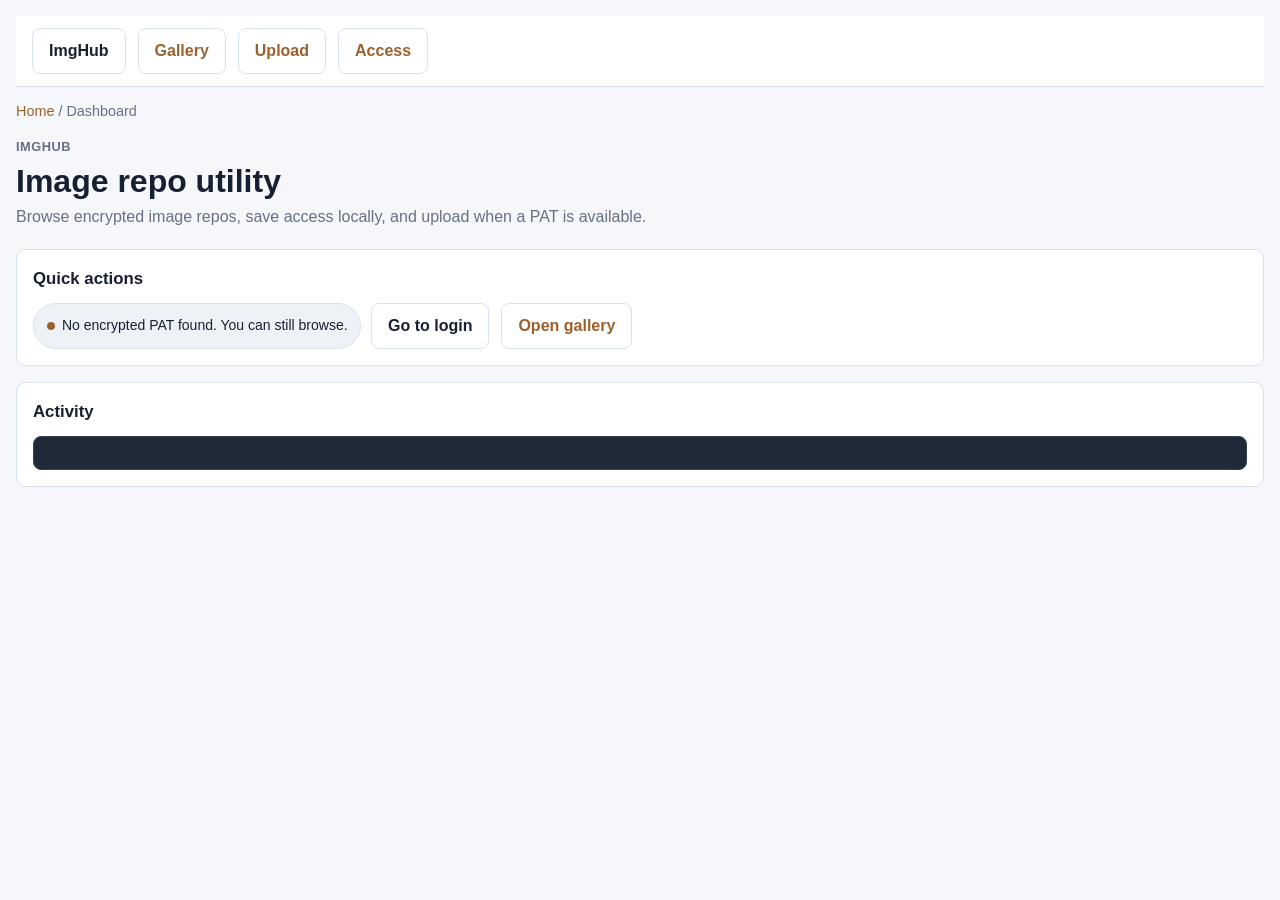
==== index.html @ 667917ce "Initial commit" ====
<!DOCTYPE html>
<html lang="en">
<head>
  <meta charset="UTF-8" />
  <meta name="viewport" content="width=device-width, initial-scale=1.0" />
  <title>ImgHub</title>
  <link rel="stylesheet" href="style.css" />
</head>
<body>
  <main class="app-shell">
    <header class="page-head">
      <nav class="row" aria-label="Primary navigation">
        <a href="index.html" class="button secondary">ImgHub</a>
        <a href="gallery.html" class="button ghost">Gallery</a>
        <a href="upload.html" class="button ghost">Upload</a>
        <a href="login.html" class="button ghost">Access</a>
      </nav>
      <p class="link-row">
        <a href="index.html">Home</a>
        <span aria-hidden="true"> / </span>
        <span>Dashboard</span>
      </p>
      <p class="page-kicker">ImgHub</p>
      <h1>Image repo utility</h1>
      <p class="page-subtitle">Browse encrypted image repos, save access locally, and upload when a PAT is available.</p>
    </header>

    <section class="card hero-card">
      <h2 class="card-title">Quick actions</h2>
      <div class="status-block">
        <div class="status-pill" id="homeText"></div>
        <div class="actions">
          <button id="loginBtn" class="secondary">Manage access</button>
          <button id="uploadBtn">Upload</button>
          <button id="galleryBtn" class="ghost">Open gallery</button>
        </div>
      </div>
    </section>

    <section class="card">
      <h2 class="card-title">Activity</h2>
      <pre id="logBox" class="log-box"></pre>
    </section>
  </main>

  <script src="utils.js"></script>
  <script src="index.js"></script>
</body>
</html>
---- style.css ----
:root {
  color-scheme: light;

  --bg: #f5f7fb;
  --surface: #ffffff;
  --accent: #9b602c;
  --text: #172033;
  --accent-soft: #e4bc7e;
  --surface-alt: #eef2f7;
  --muted: #667085;
  --border: #d9e1ec;
  --success: #177245;
  --danger: #c64040;
  --shadow: none;
  --radius-sm: 8px;
  --radius-md: 10px;
  --radius-lg: 12px;
  --container: 1200px;
}

* {
  box-sizing: border-box;
}

html {
  font-size: 16px;
}

body {
  margin: 0;
  min-height: 100vh;
  font-family: -apple-system, BlinkMacSystemFont, "Segoe UI", Roboto, sans-serif;
  line-height: 1.5;
  color: var(--text);
  background: var(--bg);
}

nav {
  width: 100%;
  background: var(--surface);
  border-bottom: 1px solid var(--border);
  padding: 0.75rem 1rem;
}

main {
  width: 100%;
  margin: 0;
  padding: 1rem;
}

a {
  color: var(--accent);
  text-decoration: none;
}

a:hover {
  text-decoration: underline;
}

button,
input,
textarea,
select {
  font: inherit;
}

button {
  border: none;
  cursor: pointer;
  transition: background-color 0.15s ease, border-color 0.15s ease;
}

button:focus-visible,
input:focus-visible,
textarea:focus-visible,
a:focus-visible {
  outline: 2px solid var(--accent);
  outline-offset: 2px;
}

.app-shell {
  display: grid;
  grid-template-columns: 1fr;
  gap: 1rem;
  align-items: start;
}

.page-head {
  margin-bottom: 0.25rem;
}

.page-head h1 {
  font-size: 2rem;
  font-weight: 700;
  margin: 0 0 0.25rem;
  line-height: 1.2;
}

.page-kicker {
  margin: 0 0 0.35rem;
  font-size: 0.8rem;
  font-weight: 600;
  color: var(--muted);
  text-transform: uppercase;
  letter-spacing: 0.04em;
}

.page-subtitle {
  color: var(--muted);
  font-size: 1rem;
  margin: 0;
}

.card {
  background: var(--surface);
  border: 1px solid var(--border);
  border-radius: var(--radius-md);
  padding: 1rem;
  box-shadow: none;
}

.card-title {
  font-size: 1.05rem;
  font-weight: 600;
  margin: 0 0 0.75rem;
  color: var(--text);
}

.card-text {
  color: var(--muted);
  margin: 0;
}

.row,
.actions,
.viewer-toolbar,
.repo-actions {
  display: flex;
  gap: 0.75rem;
  align-items: center;
  flex-wrap: wrap;
}

.button,
button,
input[type="submit"] {
  padding: 0.625rem 1rem;
  border-radius: 8px;
  background: var(--accent);
  color: white;
  font-weight: 600;
  border: 1px solid transparent;
}

.button:hover,
button:hover {
  background: color-mix(in srgb, var(--accent) 90%, black);
}

button.secondary,
.button.secondary {
  background: #fff;
  color: var(--text);
  border-color: var(--border);
}

button.ghost,
.button.ghost {
  background: transparent;
  color: var(--accent);
  border-color: var(--border);
}

button.danger,
.button.danger {
  background: #fff;
  color: var(--danger);
  border-color: #f1caca;
}

form {
  display: block;
}

.field {
  margin-bottom: 1rem;
}

label {
  display: block;
  margin-bottom: 0.35rem;
  font-weight: 600;
  color: var(--text);
}

input[type="text"],
input[type="password"],
textarea,
input[type="file"] {
  width: 100%;
  padding: 0.7rem 0.85rem;
  border: 1px solid var(--border);
  border-radius: 8px;
  background: #fff;
  font-size: 1rem;
}

input[type="text"]:focus,
input[type="password"]:focus,
textarea:focus,
input[type="file"]:focus {
  border-color: var(--accent);
  outline: none;
  box-shadow: 0 0 0 2px color-mix(in srgb, var(--accent) 14%, transparent);
}

textarea {
  min-height: 110px;
  resize: vertical;
}

input[type="file"] {
  background: var(--surface-alt);
}

.check-row {
  display: inline-flex;
  align-items: center;
  gap: 0.6rem;
  padding: 0.65rem 0.85rem;
  border: 1px solid var(--border);
  border-radius: 8px;
  background: var(--surface-alt);
}

.check-row input[type="checkbox"] {
  width: 16px;
  height: 16px;
  margin: 0;
}

.helper,
.link-row {
  color: var(--muted);
  font-size: 0.9rem;
}

.status-block {
  display: flex;
  flex-wrap: wrap;
  gap: 0.6rem;
  margin: 0.75rem 0 0;
}

.status-pill {
  display: inline-flex;
  align-items: center;
  gap: 0.45rem;
  padding: 0.45rem 0.8rem;
  border-radius: 999px;
  background: var(--surface-alt);
  border: 1px solid var(--border);
  font-size: 0.875rem;
  font-weight: 500;
}

.status-pill::before {
  content: "";
  width: 8px;
  height: 8px;
  border-radius: 50%;
  background: var(--accent);
}

pre,
.log-box {
  background: #1f2937;
  color: #e5e7eb;
  padding: 1rem;
  border-radius: 8px;
  font-family: Monaco, Menlo, monospace;
  font-size: 0.875rem;
  line-height: 1.5;
  overflow: auto;
  border: 1px solid #374151;
  margin: 0.75rem 0 0;
}

/* gallery list page: galleries as responsive grid items */
.repo-list {
  display: grid;
  grid-template-columns: repeat(auto-fit, minmax(240px, 1fr));
  gap: 1rem;
}

.repo-item {
  display: flex;
  flex-direction: column;
  justify-content: space-between;
  align-items: stretch;
  gap: 0.75rem;
  padding: 0.9rem;
  border: 1px solid var(--border);
  border-radius: 10px;
  background: var(--surface);
  transition: background 0.15s ease, border-color 0.15s ease;
}

.repo-item:hover {
  background: var(--surface-alt);
}

.repo-name {
  font-weight: 600;
  font-size: 1rem;
  color: var(--text);
  word-break: break-word;
}

.repo-label {
  font-size: 0.72rem;
  color: var(--muted);
  text-transform: uppercase;
  letter-spacing: 0.04em;
  margin-bottom: 0.2rem;
  font-weight: 600;
}

.empty-state {
  padding: 2rem 1rem;
  border: 1px dashed var(--border);
  border-radius: 10px;
  background: #fff;
  text-align: center;
  color: var(--muted);
}

.empty-state::before {
  content: "📭";
  display: block;
  font-size: 2rem;
  margin-bottom: 0.6rem;
}

/* gallery images */
.gallery-grid {
  display: grid;
  grid-template-columns: repeat(auto-fit, minmax(180px, 1fr));
  gap: 0.75rem;
}

#images canvas {
  width: 100%;
  height: auto;
  border-radius: 8px;
  border: 1px solid var(--border);
  display: block;
}

.carousel-overlay {
  position: fixed;
  inset: 0;
  z-index: 9999;
  display: none;
  align-items: center;
  justify-content: center;
  background: rgba(0, 0, 0, 0.9);
}

.carousel-nav,
.carousel-close {
  position: absolute;
  width: 44px;
  height: 44px;
  border-radius: 50%;
  background: rgba(255, 255, 255, 0.16);
  border: 1px solid rgba(255, 255, 255, 0.25);
  color: white;
  font-size: 1.25rem;
  display: flex;
  align-items: center;
  justify-content: center;
  cursor: pointer;
}

.carousel-prev {
  left: 1rem;
  top: 50%;
  transform: translateY(-50%);
}

.carousel-next {
  right: 1rem;
  top: 50%;
  transform: translateY(-50%);
}

.carousel-close {
  top: 1rem;
  right: 1rem;
}

.carousel-canvas {
  max-width: 92vw;
  max-height: 92vh;
  border-radius: 8px;
}

.hidden {
  display: none !important;
}

@media (max-width: 768px) {
  nav {
    padding: 0.75rem;
  }

  main {
    padding: 0.75rem;
  }

  .page-head h1 {
    font-size: 1.65rem;
  }

  .row,
  .actions,
  .viewer-toolbar,
  .repo-actions {
    align-items: stretch;
  }

  .repo-list {
    grid-template-columns: 1fr;
  }

  .gallery-grid {
    grid-template-columns: repeat(auto-fit, minmax(140px, 1fr));
  }
}



/* body {
  margin: 0;
  padding: 24px;
  font-family: Arial, sans-serif;
  line-height: 1.5;
}

main {
  max-width: 720px;
  margin: 0 auto;
}

h1, h2 {
  margin-top: 0;
}

section {
  margin-bottom: 24px;
}

label {
  display: block;
  margin-bottom: 12px;
}

input,
button {
  font: inherit;
  padding: 8px;
}

input[type="text"],
input[type="password"],
input[type="file"] {
  width: 100%;
  max-width: 100%;
  box-sizing: border-box;
}

button {
  cursor: pointer;
  margin-right: 8px;
  margin-bottom: 8px;
}

.row {
  display: flex;
  gap: 8px;
  flex-wrap: wrap;
}

.hidden {
  display: none;
}

.repo-item {
  display: flex;
  align-items: center;
  gap: 8px;
  margin-bottom: 8px;
}

.repo-name {
  cursor: pointer;
  text-decoration: underline;
}

pre {
  background: #f3f3f3;
  padding: 12px;
  overflow: auto;
} */
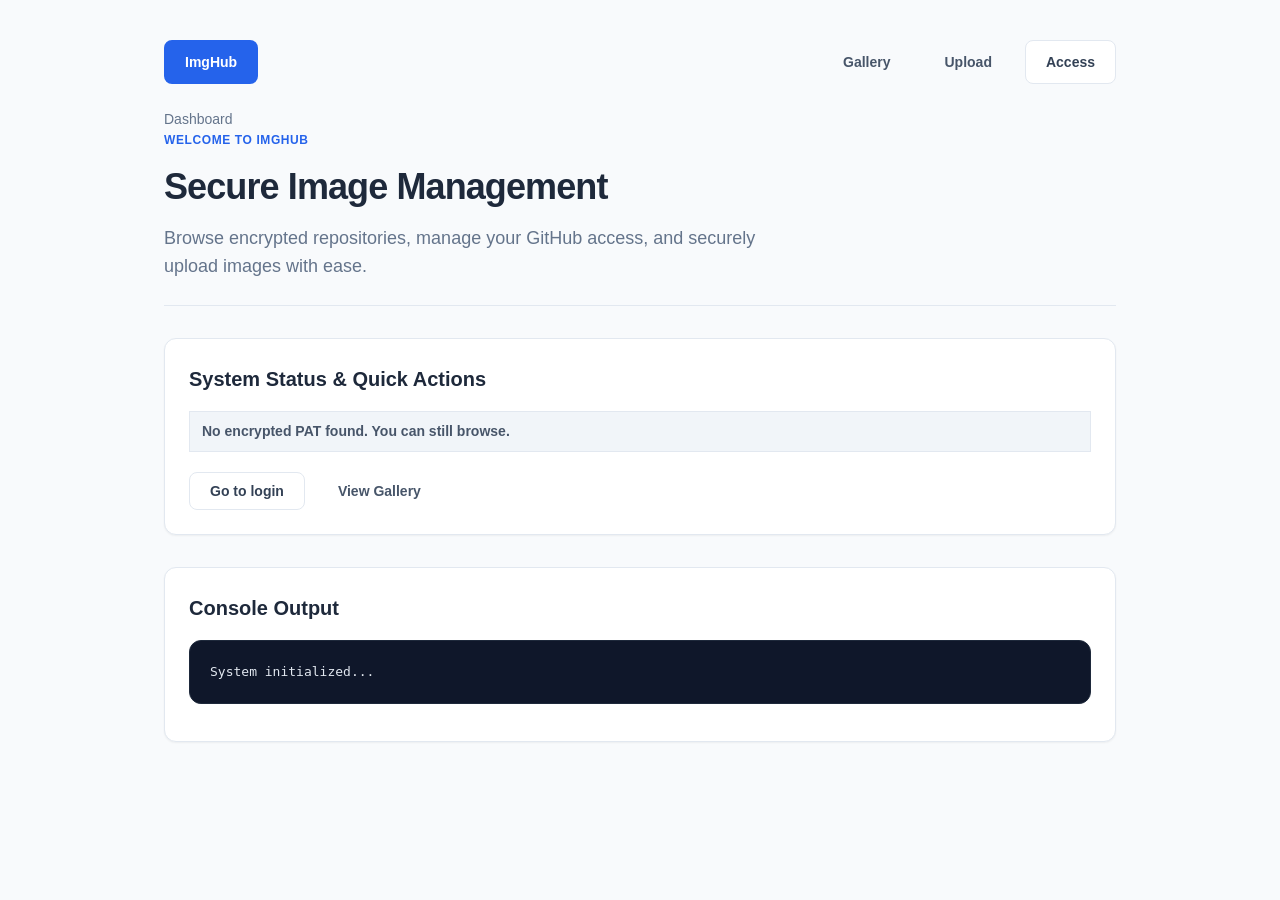
==== commit 6a94f399: "Improve UI/UX" ====
--- a/index.html
+++ b/index.html
@@ -3,47 +3,47 @@
 <head>
   <meta charset="UTF-8" />
   <meta name="viewport" content="width=device-width, initial-scale=1.0" />
-  <title>ImgHub</title>
+  <title>ImgHub | Secure Image Repository</title>
   <link rel="stylesheet" href="style.css" />
 </head>
 <body>
   <main class="app-shell">
     <header class="page-head">
       <nav class="row" aria-label="Primary navigation">
-        <a href="index.html" class="button secondary">ImgHub</a>
-        <a href="gallery.html" class="button ghost">Gallery</a>
-        <a href="upload.html" class="button ghost">Upload</a>
-        <a href="login.html" class="button ghost">Access</a>
+        <a href="index.html" class="button">ImgHub</a>
+        <div class="row" style="margin-left: auto;">
+          <a href="gallery.html" class="button ghost">Gallery</a>
+          <a href="upload.html" class="button ghost">Upload</a>
+          <a href="login.html" class="button secondary">Access</a>
+        </div>
       </nav>
-      <p class="link-row">
-        <a href="index.html">Home</a>
-        <span aria-hidden="true"> / </span>
+      <div class="link-row">
         <span>Dashboard</span>
-      </p>
-      <p class="page-kicker">ImgHub</p>
-      <h1>Image repo utility</h1>
-      <p class="page-subtitle">Browse encrypted image repos, save access locally, and upload when a PAT is available.</p>
+      </div>
+      <p class="page-kicker">Welcome to ImgHub</p>
+      <h1>Secure Image Management</h1>
+      <p class="page-subtitle">Browse encrypted repositories, manage your GitHub access, and securely upload images with ease.</p>
     </header>
 
     <section class="card hero-card">
-      <h2 class="card-title">Quick actions</h2>
+      <h2 class="card-title">System Status & Quick Actions</h2>
       <div class="status-block">
-        <div class="status-pill" id="homeText"></div>
+        <div class="status-bar" id="homeText">Checking status...</div>
         <div class="actions">
-          <button id="loginBtn" class="secondary">Manage access</button>
-          <button id="uploadBtn">Upload</button>
-          <button id="galleryBtn" class="ghost">Open gallery</button>
+          <button id="loginBtn" class="secondary">Manage Access</button>
+          <button id="uploadBtn">New Upload</button>
+          <button id="galleryBtn" class="ghost">View Gallery</button>
         </div>
       </div>
     </section>
 
     <section class="card">
-      <h2 class="card-title">Activity</h2>
-      <pre id="logBox" class="log-box"></pre>
+      <h2 class="card-title">Console Output</h2>
+      <pre id="logBox" class="log-box">System initialized...</pre>
     </section>
   </main>
 
   <script src="utils.js"></script>
   <script src="index.js"></script>
 </body>
-</html>+</html>
--- a/style.css
+++ b/style.css
@@ -1,21 +1,20 @@
 :root {
-  color-scheme: light;
-
-  --bg: #f5f7fb;
+  --bg: #f8fafc;
   --surface: #ffffff;
-  --accent: #9b602c;
-  --text: #172033;
-  --accent-soft: #e4bc7e;
-  --surface-alt: #eef2f7;
-  --muted: #667085;
-  --border: #d9e1ec;
-  --success: #177245;
-  --danger: #c64040;
-  --shadow: none;
-  --radius-sm: 8px;
-  --radius-md: 10px;
-  --radius-lg: 12px;
-  --container: 1200px;
+  --primary: #2563eb;
+  --primary-hover: #1d4ed8;
+  --text: #0f172a;
+  --text-muted: #64748b;
+  --border: #e2e8f0;
+  --border-focus: #3b82f6;
+  --success: #10b981;
+  --danger: #ef4444;
+  --shadow-sm: 0 1px 2px 0 rgb(0 0 0 / 0.05);
+  --shadow: 0 4px 6px -1px rgb(0 0 0 / 0.1), 0 2px 4px -2px rgb(0 0 0 / 0.1);
+  --shadow-md: 0 10px 15px -3px rgb(0 0 0 / 0.1), 0 4px 6px -4px rgb(0 0 0 / 0.1);
+  --radius: 0.75rem;
+  --container: 1000px;
+  --font-sans: "Inter", -apple-system, BlinkMacSystemFont, "Segoe UI", Roboto, sans-serif;
 }
 
 * {
@@ -24,492 +23,354 @@
 
 html {
   font-size: 16px;
+  -webkit-font-smoothing: antialiased;
+  -moz-osx-font-smoothing: grayscale;
 }
 
 body {
   margin: 0;
   min-height: 100vh;
-  font-family: -apple-system, BlinkMacSystemFont, "Segoe UI", Roboto, sans-serif;
-  line-height: 1.5;
+  font-family: var(--font-sans);
+  line-height: 1.6;
   color: var(--text);
   background: var(--bg);
 }
 
-nav {
-  width: 100%;
-  background: var(--surface);
+.app-shell {
+  max-width: var(--container);
+  margin: 0 auto;
+  padding: 2rem 1.5rem;
+  display: flex;
+  flex-direction: column;
+  gap: 2rem;
+}
+
+nav.row {
+  display: flex;
+  gap: 0.75rem;
+  align-items: center;
+  padding: 0.5rem 0;
+  margin-bottom: 1rem;
+}
+
+a {
+  color: var(--primary);
+  text-decoration: none;
+  transition: color 0.2s;
+}
+
+a:hover {
+  color: var(--primary-hover);
+}
+
+.page-head {
   border-bottom: 1px solid var(--border);
-  padding: 0.75rem 1rem;
-}
-
-main {
-  width: 100%;
+  padding-bottom: 1.5rem;
+}
+
+.page-head h1 {
+  font-size: 2.25rem;
+  font-weight: 800;
+  margin: 0.5rem 0;
+  letter-spacing: -0.025em;
+  color: #1e293b;
+}
+
+.page-kicker {
+  font-size: 0.75rem;
+  font-weight: 700;
+  color: var(--primary);
+  text-transform: uppercase;
+  letter-spacing: 0.05em;
   margin: 0;
-  padding: 1rem;
-}
-
-a {
-  color: var(--accent);
-  text-decoration: none;
-}
-
-a:hover {
-  text-decoration: underline;
-}
-
-button,
-input,
-textarea,
-select {
-  font: inherit;
-}
-
-button {
-  border: none;
-  cursor: pointer;
-  transition: background-color 0.15s ease, border-color 0.15s ease;
-}
-
-button:focus-visible,
-input:focus-visible,
-textarea:focus-visible,
-a:focus-visible {
-  outline: 2px solid var(--accent);
-  outline-offset: 2px;
-}
-
-.app-shell {
-  display: grid;
-  grid-template-columns: 1fr;
-  gap: 1rem;
-  align-items: start;
-}
-
-.page-head {
-  margin-bottom: 0.25rem;
-}
-
-.page-head h1 {
-  font-size: 2rem;
-  font-weight: 700;
-  margin: 0 0 0.25rem;
-  line-height: 1.2;
-}
-
-.page-kicker {
-  margin: 0 0 0.35rem;
-  font-size: 0.8rem;
-  font-weight: 600;
-  color: var(--muted);
-  text-transform: uppercase;
-  letter-spacing: 0.04em;
 }
 
 .page-subtitle {
-  color: var(--muted);
-  font-size: 1rem;
+  color: var(--text-muted);
+  font-size: 1.125rem;
+  max-width: 600px;
   margin: 0;
+}
+
+.link-row {
+  font-size: 0.875rem;
+  color: var(--text-muted);
+  margin-top: 1rem;
 }
 
 .card {
   background: var(--surface);
   border: 1px solid var(--border);
-  border-radius: var(--radius-md);
-  padding: 1rem;
-  box-shadow: none;
+  border-radius: var(--radius);
+  padding: 1.5rem;
+  box-shadow: var(--shadow-sm);
+  transition: transform 0.2s, box-shadow 0.2s;
 }
 
 .card-title {
-  font-size: 1.05rem;
+  font-size: 1.25rem;
+  font-weight: 700;
+  margin: 0 0 1rem;
+  color: #1e293b;
+}
+
+.status-block {
+  display: flex;
+  flex-direction: column;
+  gap: 1.25rem;
+}
+.status-bar {
+  display: inline-block;
+  padding: 0.5rem 0.75rem;
+  border: 1px solid var(--border);
+  background: #f1f5f9;
+  color: #475569;
+  font-size: 0.875rem;
   font-weight: 600;
-  margin: 0 0 0.75rem;
+}
+.actions, .row {
+  display: flex;
+  gap: 0.75rem;
+  align-items: center;
+  flex-wrap: wrap;
+}
+
+button, .button {
+  display: inline-flex;
+  align-items: center;
+  justify-content: center;
+  padding: 0.625rem 1.25rem;
+  font-size: 0.875rem;
+  font-weight: 600;
+  border-radius: 0.5rem;
+  cursor: pointer;
+  transition: all 0.2s;
+  border: 1px solid transparent;
+  background: var(--primary);
+  color: white;
+  font-family: inherit;
+}
+
+button:hover, .button:hover {
+  background: var(--primary-hover);
+  transform: translateY(-1px);
+  box-shadow: var(--shadow);
+}
+
+button:active, .button:active {
+  transform: translateY(0);
+}
+
+button.secondary, .button.secondary {
+  background: white;
+  color: #334155;
+  border-color: var(--border);
+}
+
+button.secondary:hover, .button.secondary:hover {
+  background: #f8fafc;
+  border-color: #cbd5e1;
+}
+
+button.ghost, .button.ghost {
+  background: transparent;
+  color: #475569;
+}
+
+button.ghost:hover, .button.ghost:hover {
+  background: #f1f5f9;
   color: var(--text);
 }
 
-.card-text {
-  color: var(--muted);
-  margin: 0;
-}
-
-.row,
-.actions,
-.viewer-toolbar,
-.repo-actions {
-  display: flex;
-  gap: 0.75rem;
-  align-items: center;
-  flex-wrap: wrap;
-}
-
-.button,
-button,
-input[type="submit"] {
-  padding: 0.625rem 1rem;
-  border-radius: 8px;
-  background: var(--accent);
-  color: white;
-  font-weight: 600;
-  border: 1px solid transparent;
-}
-
-.button:hover,
-button:hover {
-  background: color-mix(in srgb, var(--accent) 90%, black);
-}
-
-button.secondary,
-.button.secondary {
-  background: #fff;
-  color: var(--text);
-  border-color: var(--border);
-}
-
-button.ghost,
-.button.ghost {
-  background: transparent;
-  color: var(--accent);
-  border-color: var(--border);
-}
-
-button.danger,
-.button.danger {
-  background: #fff;
+button.danger, .button.danger {
+  background: white;
   color: var(--danger);
-  border-color: #f1caca;
-}
-
-form {
-  display: block;
+  border-color: #fecaca;
+}
+
+button.danger:hover, .button.danger:hover {
+  background: #fef2f2;
 }
 
 .field {
-  margin-bottom: 1rem;
+  margin-bottom: 1.5rem;
 }
 
 label {
   display: block;
-  margin-bottom: 0.35rem;
+  font-size: 0.875rem;
   font-weight: 600;
-  color: var(--text);
+  margin-bottom: 0.5rem;
+  color: #334155;
 }
 
 input[type="text"],
 input[type="password"],
-textarea,
-input[type="file"] {
+input[type="file"],
+textarea {
   width: 100%;
-  padding: 0.7rem 0.85rem;
-  border: 1px solid var(--border);
-  border-radius: 8px;
-  background: #fff;
-  font-size: 1rem;
-}
-
-input[type="text"]:focus,
-input[type="password"]:focus,
-textarea:focus,
-input[type="file"]:focus {
-  border-color: var(--accent);
+  padding: 0.625rem 0.875rem;
+  border-radius: 0.5rem;
+  border: 1px solid var(--border);
+  background: white;
+  font-size: 0.875rem;
+  color: var(--text);
+  transition: all 0.2s;
+}
+
+input:focus, textarea:focus {
   outline: none;
-  box-shadow: 0 0 0 2px color-mix(in srgb, var(--accent) 14%, transparent);
+  border-color: var(--border-focus);
+  box-shadow: 0 0 0 3px rgba(37, 99, 235, 0.1);
 }
 
 textarea {
-  min-height: 110px;
+  min-height: 120px;
   resize: vertical;
 }
 
-input[type="file"] {
-  background: var(--surface-alt);
-}
-
 .check-row {
-  display: inline-flex;
-  align-items: center;
-  gap: 0.6rem;
-  padding: 0.65rem 0.85rem;
-  border: 1px solid var(--border);
-  border-radius: 8px;
-  background: var(--surface-alt);
-}
-
-.check-row input[type="checkbox"] {
-  width: 16px;
-  height: 16px;
-  margin: 0;
-}
-
-.helper,
-.link-row {
-  color: var(--muted);
-  font-size: 0.9rem;
-}
-
-.status-block {
-  display: flex;
-  flex-wrap: wrap;
-  gap: 0.6rem;
-  margin: 0.75rem 0 0;
-}
-
-.status-pill {
-  display: inline-flex;
-  align-items: center;
-  gap: 0.45rem;
-  padding: 0.45rem 0.8rem;
-  border-radius: 999px;
-  background: var(--surface-alt);
-  border: 1px solid var(--border);
-  font-size: 0.875rem;
-  font-weight: 500;
-}
-
-.status-pill::before {
-  content: "";
-  width: 8px;
-  height: 8px;
-  border-radius: 50%;
-  background: var(--accent);
-}
-
-pre,
+  display: flex;
+  align-items: center;
+  gap: 0.75rem;
+  padding: 0.75rem 1rem;
+  background: #f8fafc;
+  border: 1px solid var(--border);
+  border-radius: 0.5rem;
+  cursor: pointer;
+  margin-bottom: 1.5rem;
+}
+
+.check-row:hover {
+  border-color: #cbd5e1;
+}
+
 .log-box {
-  background: #1f2937;
-  color: #e5e7eb;
-  padding: 1rem;
-  border-radius: 8px;
-  font-family: Monaco, Menlo, monospace;
-  font-size: 0.875rem;
-  line-height: 1.5;
+  background: #0f172a;
+  color: #e2e8f0;
+  padding: 1.25rem;
+  border-radius: 0.75rem;
+  font-family: "JetBrains Mono", "Fira Code", monospace;
+  font-size: 0.8125rem;
+  line-height: 1.7;
   overflow: auto;
-  border: 1px solid #374151;
-  margin: 0.75rem 0 0;
-}
-
-/* gallery list page: galleries as responsive grid items */
+  border: 1px solid #1e293b;
+}
+
 .repo-list {
   display: grid;
-  grid-template-columns: repeat(auto-fit, minmax(240px, 1fr));
+  grid-template-columns: repeat(auto-fill, minmax(300px, 1fr));
+  gap: 1.25rem;
+}
+
+.repo-item {
+  padding: 1.25rem;
+  background: white;
+  border: 1px solid var(--border);
+  border-radius: var(--radius);
+  display: flex;
+  flex-direction: column;
   gap: 1rem;
-}
-
-.repo-item {
-  display: flex;
-  flex-direction: column;
-  justify-content: space-between;
-  align-items: stretch;
-  gap: 0.75rem;
-  padding: 0.9rem;
-  border: 1px solid var(--border);
-  border-radius: 10px;
-  background: var(--surface);
-  transition: background 0.15s ease, border-color 0.15s ease;
+  transition: all 0.2s;
 }
 
 .repo-item:hover {
-  background: var(--surface-alt);
+  border-color: var(--border-focus);
+  box-shadow: var(--shadow);
+}
+
+.repo-label {
+  font-size: 0.7rem;
+  font-weight: 700;
+  color: var(--primary);
+  text-transform: uppercase;
+  letter-spacing: 0.05em;
 }
 
 .repo-name {
-  font-weight: 600;
-  font-size: 1rem;
-  color: var(--text);
-  word-break: break-word;
-}
-
-.repo-label {
-  font-size: 0.72rem;
-  color: var(--muted);
-  text-transform: uppercase;
-  letter-spacing: 0.04em;
-  margin-bottom: 0.2rem;
-  font-weight: 600;
-}
-
-.empty-state {
-  padding: 2rem 1rem;
-  border: 1px dashed var(--border);
-  border-radius: 10px;
-  background: #fff;
-  text-align: center;
-  color: var(--muted);
-}
-
-.empty-state::before {
-  content: "📭";
-  display: block;
-  font-size: 2rem;
-  margin-bottom: 0.6rem;
-}
-
-/* gallery images */
+  font-size: 1.125rem;
+  font-weight: 700;
+  color: #1e293b;
+  margin-bottom: 0.5rem;
+}
+
 .gallery-grid {
   display: grid;
-  grid-template-columns: repeat(auto-fit, minmax(180px, 1fr));
-  gap: 0.75rem;
+  grid-template-columns: repeat(auto-fill, minmax(200px, 1fr));
+  gap: 1.5rem;
+  margin-top: 1.5rem;
 }
 
 #images canvas {
   width: 100%;
-  height: auto;
-  border-radius: 8px;
-  border: 1px solid var(--border);
-  display: block;
+  aspect-ratio: 1;
+  object-fit: cover;
+  border-radius: 0.5rem;
+  border: 1px solid var(--border);
+  background: #f1f5f9;
+  cursor: pointer;
+  transition: transform 0.2s, box-shadow 0.2s;
+}
+
+#images canvas:hover {
+  transform: scale(1.02);
+  box-shadow: var(--shadow-md);
 }
 
 .carousel-overlay {
   position: fixed;
   inset: 0;
-  z-index: 9999;
+  background: rgba(15, 23, 42, 0.95);
+  backdrop-filter: blur(4px);
+  z-index: 1000;
   display: none;
   align-items: center;
   justify-content: center;
-  background: rgba(0, 0, 0, 0.9);
-}
-
-.carousel-nav,
-.carousel-close {
-  position: absolute;
-  width: 44px;
-  height: 44px;
+}
+
+.carousel-nav, .carousel-close {
+  background: rgba(255, 255, 255, 0.1);
+  border: 1px solid rgba(255, 255, 255, 0.2);
+  color: white;
+  width: 3rem;
+  height: 3rem;
   border-radius: 50%;
-  background: rgba(255, 255, 255, 0.16);
-  border: 1px solid rgba(255, 255, 255, 0.25);
-  color: white;
-  font-size: 1.25rem;
   display: flex;
   align-items: center;
   justify-content: center;
-  cursor: pointer;
-}
-
-.carousel-prev {
-  left: 1rem;
-  top: 50%;
-  transform: translateY(-50%);
-}
-
-.carousel-next {
-  right: 1rem;
-  top: 50%;
-  transform: translateY(-50%);
-}
-
-.carousel-close {
-  top: 1rem;
-  right: 1rem;
-}
-
-.carousel-canvas {
-  max-width: 92vw;
-  max-height: 92vh;
-  border-radius: 8px;
+  font-size: 1.5rem;
+  transition: all 0.2s;
+}
+
+.carousel-nav:hover, .carousel-close:hover {
+  background: rgba(255, 255, 255, 0.2);
+  transform: scale(1.1);
+}
+
+.empty-state {
+  text-align: center;
+  padding: 4rem 2rem;
+  border: 2px dashed var(--border);
+  border-radius: var(--radius);
+  color: var(--text-muted);
+}
+
+@media (max-width: 640px) {
+  .app-shell {
+    padding: 1.5rem 1rem;
+    gap: 1.5rem;
+  }
+  
+  .page-head h1 {
+    font-size: 1.75rem;
+  }
+  
+  .gallery-grid {
+    grid-template-columns: repeat(auto-fill, minmax(140px, 1fr));
+    gap: 1rem;
+  }
 }
 
 .hidden {
   display: none !important;
 }
-
-@media (max-width: 768px) {
-  nav {
-    padding: 0.75rem;
-  }
-
-  main {
-    padding: 0.75rem;
-  }
-
-  .page-head h1 {
-    font-size: 1.65rem;
-  }
-
-  .row,
-  .actions,
-  .viewer-toolbar,
-  .repo-actions {
-    align-items: stretch;
-  }
-
-  .repo-list {
-    grid-template-columns: 1fr;
-  }
-
-  .gallery-grid {
-    grid-template-columns: repeat(auto-fit, minmax(140px, 1fr));
-  }
-}
-
-
-
-/* body {
-  margin: 0;
-  padding: 24px;
-  font-family: Arial, sans-serif;
-  line-height: 1.5;
-}
-
-main {
-  max-width: 720px;
-  margin: 0 auto;
-}
-
-h1, h2 {
-  margin-top: 0;
-}
-
-section {
-  margin-bottom: 24px;
-}
-
-label {
-  display: block;
-  margin-bottom: 12px;
-}
-
-input,
-button {
-  font: inherit;
-  padding: 8px;
-}
-
-input[type="text"],
-input[type="password"],
-input[type="file"] {
-  width: 100%;
-  max-width: 100%;
-  box-sizing: border-box;
-}
-
-button {
-  cursor: pointer;
-  margin-right: 8px;
-  margin-bottom: 8px;
-}
-
-.row {
-  display: flex;
-  gap: 8px;
-  flex-wrap: wrap;
-}
-
-.hidden {
-  display: none;
-}
-
-.repo-item {
-  display: flex;
-  align-items: center;
-  gap: 8px;
-  margin-bottom: 8px;
-}
-
-.repo-name {
-  cursor: pointer;
-  text-decoration: underline;
-}
-
-pre {
-  background: #f3f3f3;
-  padding: 12px;
-  overflow: auto;
-} */
